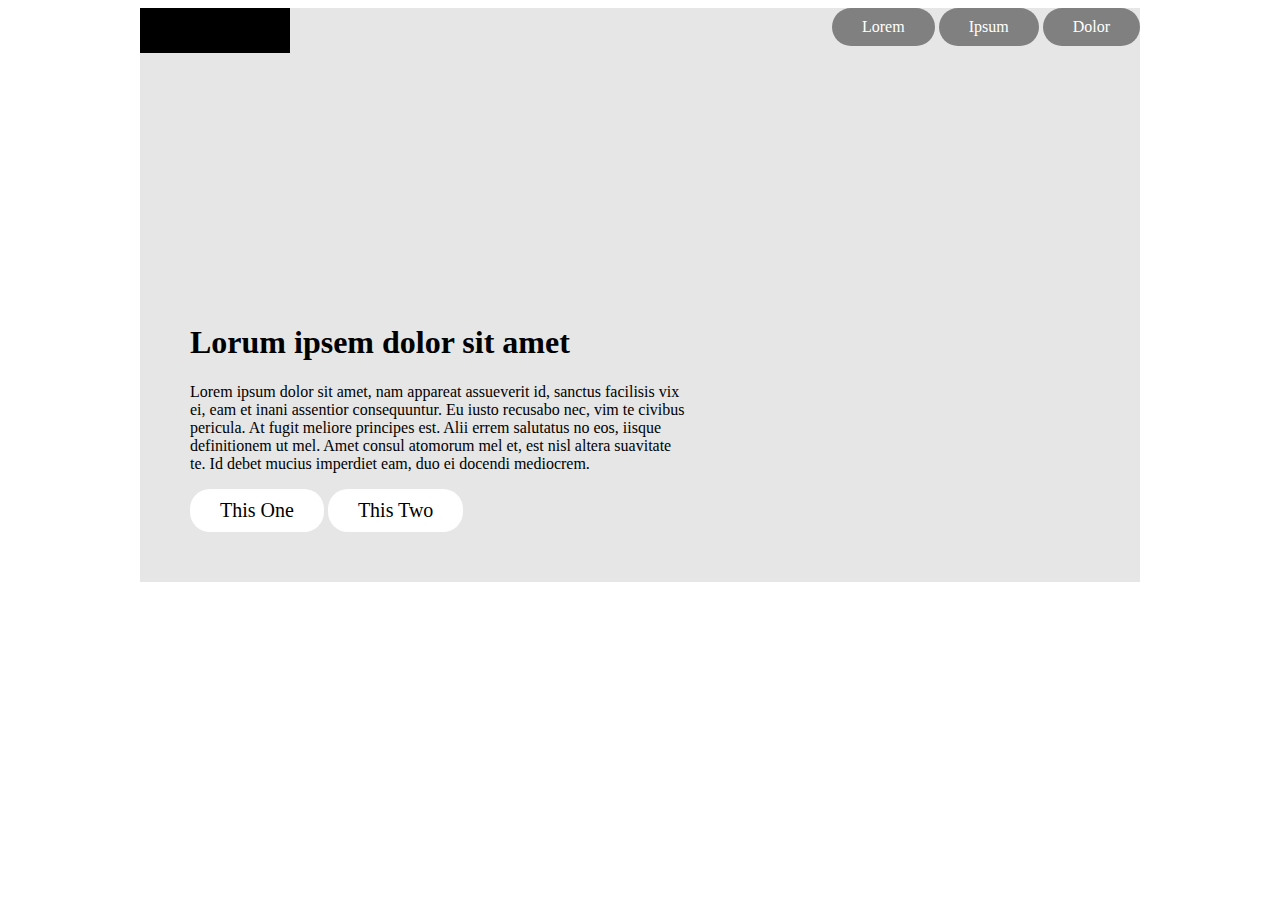
==== layout-practice/index.html @ e88c573a "layout practice with css" ====
<!DOCTYPE>
<html>
    <head>
        <title>Layout Practice</title>
        <link rel="stylesheet" href="layout.css"/> 
    </head>
    <body>
        <div class="main-container">
            <div class="promo-container">
                <header>
                    <div class="branding"></div>
                        <nav>
                            <a class="pill-button" href="#">Lorem</a>
                            <a class="pill-button" href="#">Ipsum</a>
                            <a class="pill-button" href="#">Dolor</a>
                        </nav>
                </header>
                <section id="big-promo">
                    <div class="promo-message">
                        <h1>Lorum ipsem dolor sit amet</h1>
                                <p>Lorem ipsum dolor sit amet, nam appareat assueverit id, sanctus facilisis vix ei, eam et inani assentior consequuntur. Eu iusto recusabo nec, vim te civibus pericula. At fugit meliore principes est. Alii errem salutatus no eos, iisque definitionem ut mel. Amet consul atomorum mel et, est nisl altera suavitate te. Id debet mucius imperdiet eam, duo ei docendi mediocrem.
                                </p>
                        <div>
                            <a class="pill-button promo" href="#">This One</a>
                            <a class="pill-button promo" href="#">This Two</a>
                        </div>
                    </div>
                </section>
            </div>
        </div>
    </body>
</html>
---- layout-practice/layout.css ----
* {
    box-sizing: border-box;
}

.main-container {
    width: 1000px;
    margin: 0 auto 0 auto;
    
}

.promo-container {
    background: #E6E6E6;
}

header {
    display: flex;
}

.branding {
    background-color: black;
    width: 150px;
    height: 45px;
    margin-right: auto; 
}


.pill-button {
    display: inline-block;
    background: gray;
    padding: 10px 30px;
    border-radius: 20px;
    color: white;
    text-decoration: none;
}

.promo {
    background: white;
    color: black;
    font-size: 20px;
}

/* big promo */

#big-promo {
    padding-top: 200px;
}

.promo-message {
    width: 60%;
    padding: 50px;    
    
}
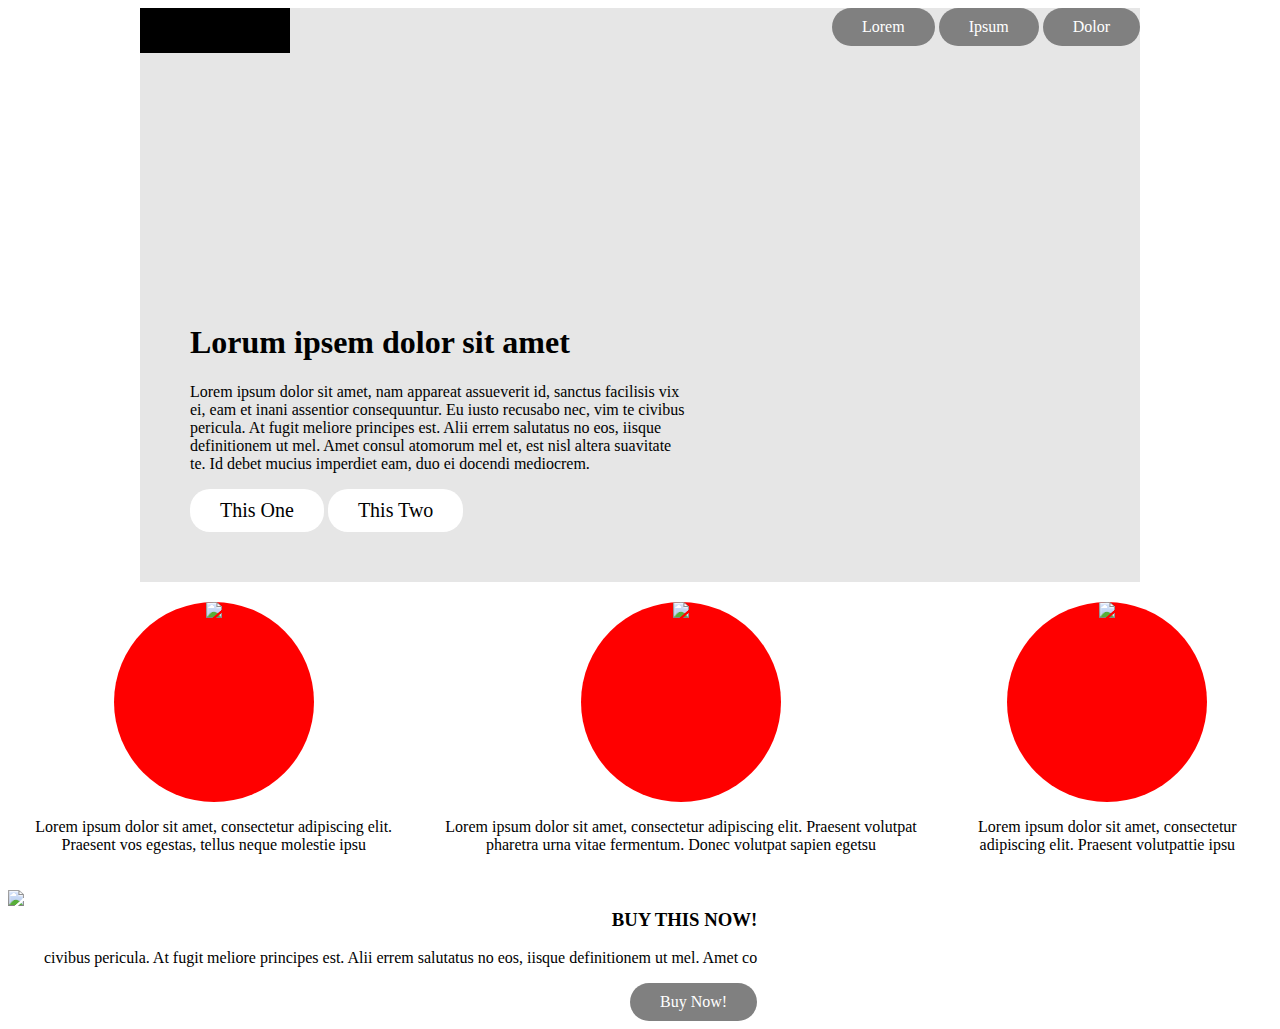
==== commit f8ca85d9: "x" ====
--- a/layout-practice/index.html
+++ b/layout-practice/index.html
@@ -26,7 +26,44 @@
                         </div>
                     </div>
                 </section>
+                
             </div>
+        </div>
+            
+            <section>
+                    <div class="product-feature">
+                        <div class="feature">
+                            <div class="feature-image">
+                                <img src="http://placehold.it/200x200">
+                        </div>
+                                <p>Lorem ipsum dolor sit amet, consectetur adipiscing elit. Praesent vos egestas, tellus neque molestie ipsu</p>
+                            </div>
+                        
+                            <div class="feature">
+                            <div class="feature-image">
+                                <img src="http://placehold.it/200x200">
+                                </div>
+                                <p>Lorem ipsum dolor sit amet, consectetur adipiscing elit. Praesent volutpat pharetra urna vitae fermentum. Donec volutpat sapien egetsu</p>
+                                </div>
+                            
+                                <div class="feature">
+                            <div class="feature-image">
+                                <img src="http://placehold.it/200x200">
+                                </div>
+                                <p>Lorem ipsum dolor sit amet, consectetur adipiscing elit. Praesent volutpattie ipsu</p>
+                                </div>        
+                        </div>
+                <div class="product-buy-it-now">
+                    <div class="product-image">
+                        <img src="http://placehold.it/465x275">
+                    </div>
+                    <div class="product-info">
+                        <h3>BUY THIS NOW!</h3>
+                        <p> civibus pericula. At fugit meliore principes est. Alii errem salutatus no eos, iisque definitionem ut mel. Amet co</p>
+                        <a class="pill-button" href="#">Buy Now!</a>
+                    </div>
+                    </div>
+            </section>
         </div>
     </body>
 </html>--- a/layout-practice/layout.css
+++ b/layout-practice/layout.css
@@ -47,7 +47,33 @@
 
 .promo-message {
     width: 60%;
-    padding: 50px;    
-    
+    padding: 50px;     
 }
-    +
+.product-feature, .product-buy-it-now {
+    display: flex;
+
+}
+
+.feature {
+    text-align: center;
+    padding: 20px;
+}
+
+.feature-image {
+    background: red;
+    width: 200px;
+    height: 200px;
+    margin: 0 auto 0 auto;
+    border-radius: 50%;
+    overflow: hidden;
+}
+
+.product-buy-it-now {
+    allign items: center;
+}
+.product-info {
+    text-align: right;
+    padding-left: 20px;
+}
+
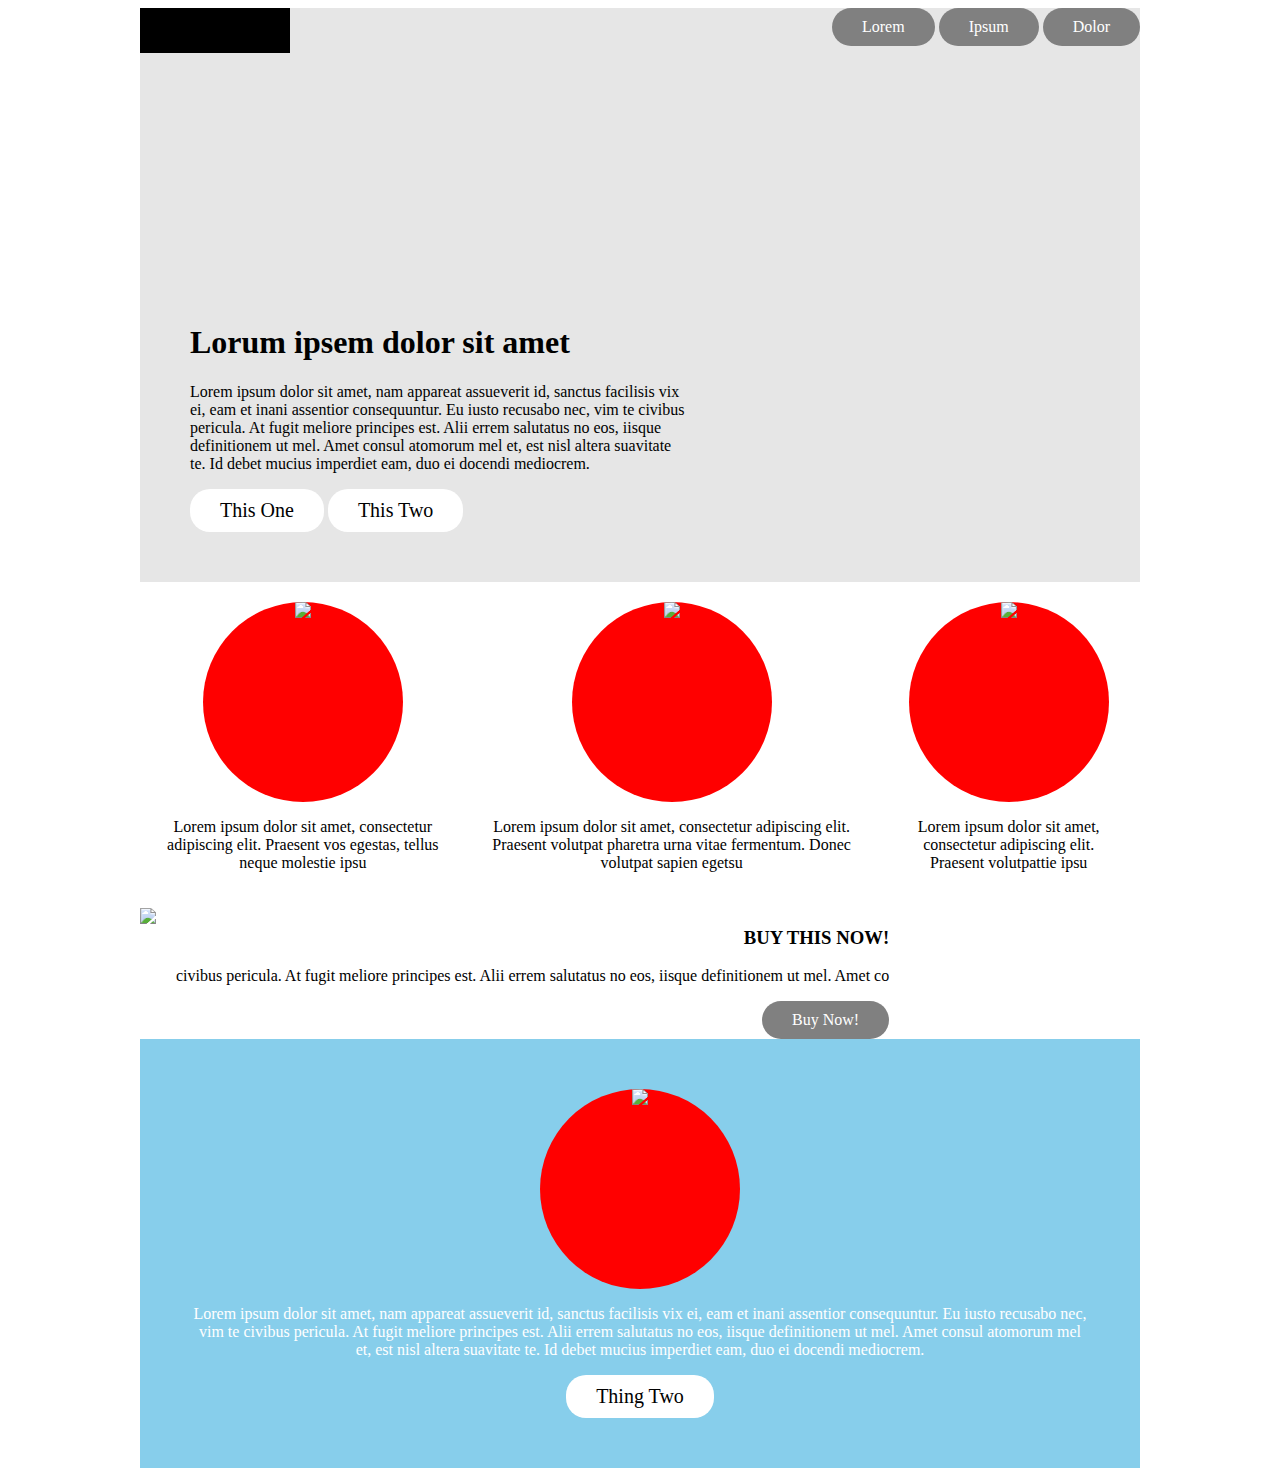
==== commit 0288d771: "final" ====
--- a/layout-practice/index.html
+++ b/layout-practice/index.html
@@ -28,7 +28,6 @@
                 </section>
                 
             </div>
-        </div>
             
             <section>
                     <div class="product-feature">
@@ -64,6 +63,17 @@
                     </div>
                     </div>
             </section>
+            
+            <section id="product-reviews" >
+            
+                 <div class="feature-image">
+                                <img src="http://placehold.it/200x200">
+                        </div>
+                <p>Lorem ipsum dolor sit amet, nam appareat assueverit id, sanctus facilisis vix ei, eam et inani assentior consequuntur. Eu iusto recusabo nec, vim te civibus pericula. At fugit meliore principes est. Alii errem salutatus no eos, iisque definitionem ut mel. Amet consul atomorum mel et, est nisl altera suavitate te. Id debet mucius imperdiet eam, duo ei docendi mediocrem.
+                                </p>
+                 <a class="pill-button promo" href="#">Thing Two</a>
+            
+            </section>
         </div>
     </body>
 </html>--- a/layout-practice/layout.css
+++ b/layout-practice/layout.css
@@ -70,10 +70,18 @@
 }
 
 .product-buy-it-now {
-    allign items: center;
+    allign-items: center;
+    
 }
 .product-info {
     text-align: right;
-    padding-left: 20px;
+    padding-left: 20px;    
 }
 
+#product-reviews {
+    background: skyblue;
+    color: white;
+    text-align: center;
+    padding: 50px;
+
+}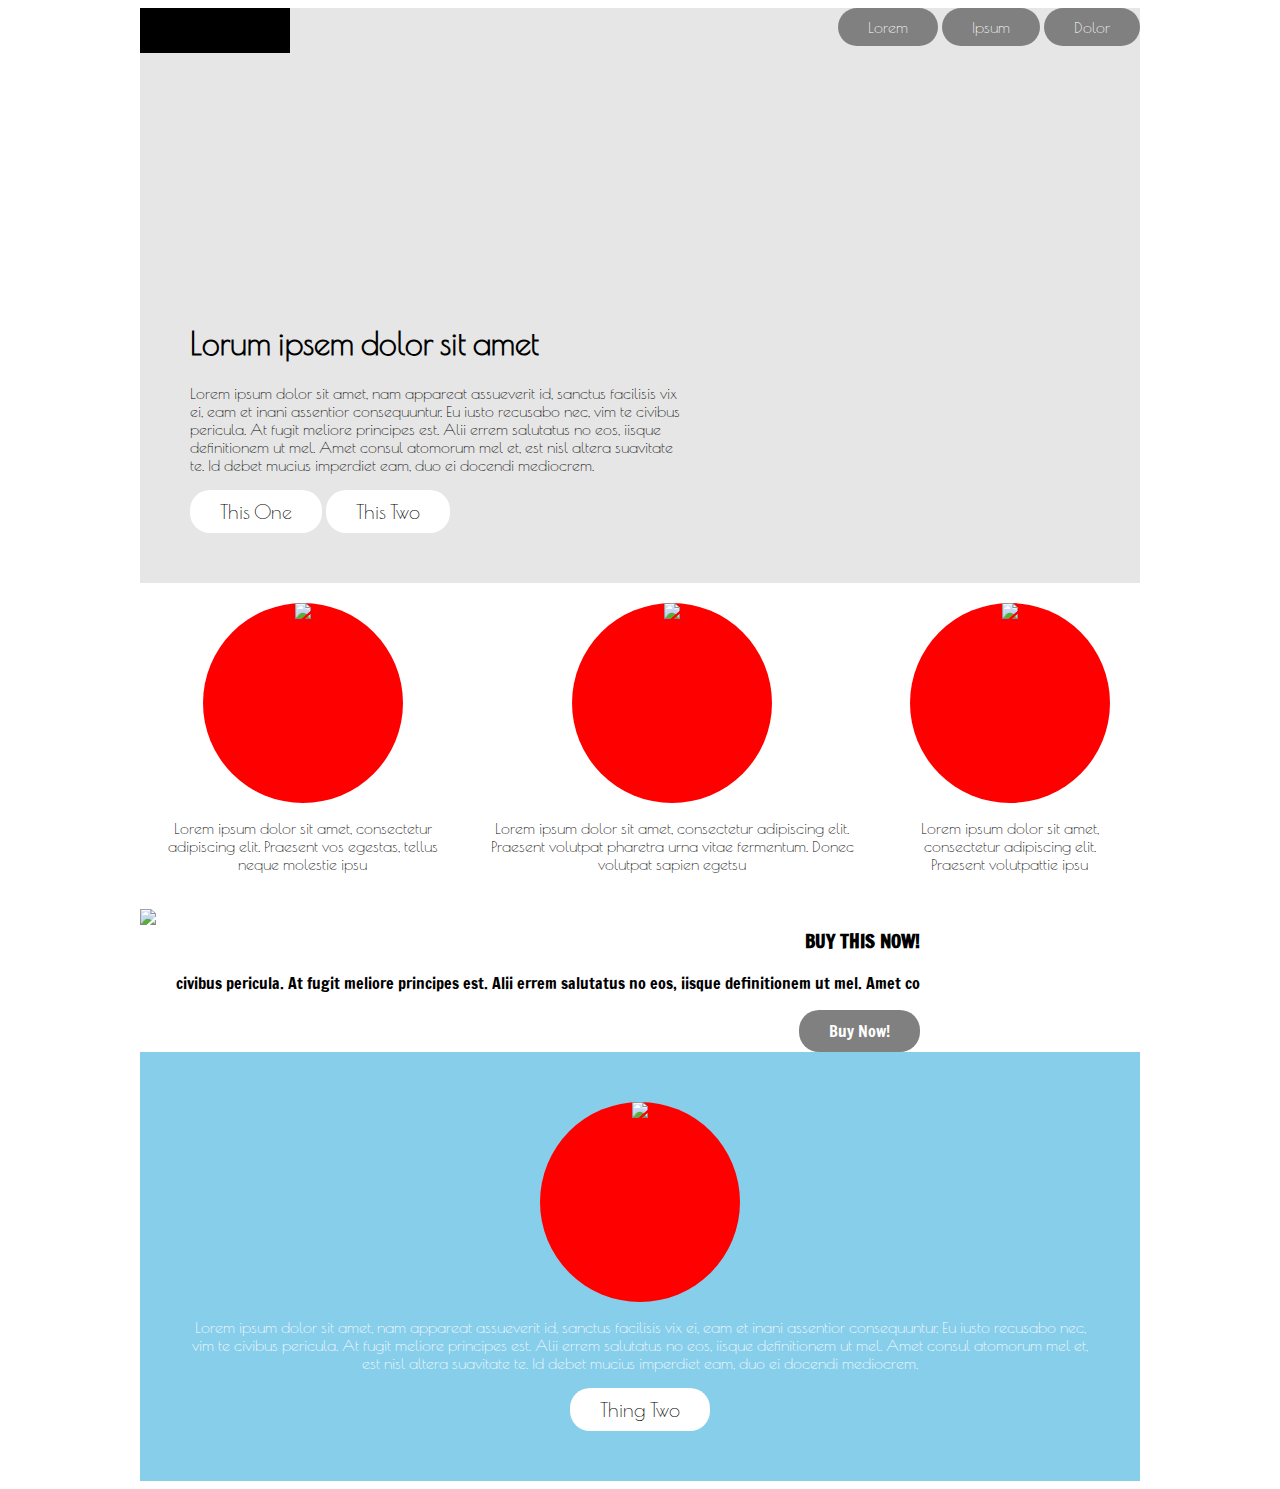
==== commit 148cd1c1: "google fonts" ====
--- a/layout-practice/index.html
+++ b/layout-practice/index.html
@@ -3,6 +3,7 @@
     <head>
         <title>Layout Practice</title>
         <link rel="stylesheet" href="layout.css"/> 
+        <link href='https://fonts.googleapis.com/css?family=Poiret+One|Francois+One&subset=latin,latin-ext' rel='stylesheet' type='text/css'>
     </head>
     <body>
         <div class="main-container">
--- a/layout-practice/layout.css
+++ b/layout-practice/layout.css
@@ -5,6 +5,7 @@
 .main-container {
     width: 1000px;
     margin: 0 auto 0 auto;
+    font-family: 'Poiret One', cursive;
     
 }
 
@@ -47,7 +48,7 @@
 
 .promo-message {
     width: 60%;
-    padding: 50px;     
+    padding: 50px;  
 }
 
 .product-feature, .product-buy-it-now {
@@ -75,7 +76,8 @@
 }
 .product-info {
     text-align: right;
-    padding-left: 20px;    
+    padding-left: 20px;   
+    font-family: 'Francois One', sans-serif;
 }
 
 #product-reviews {
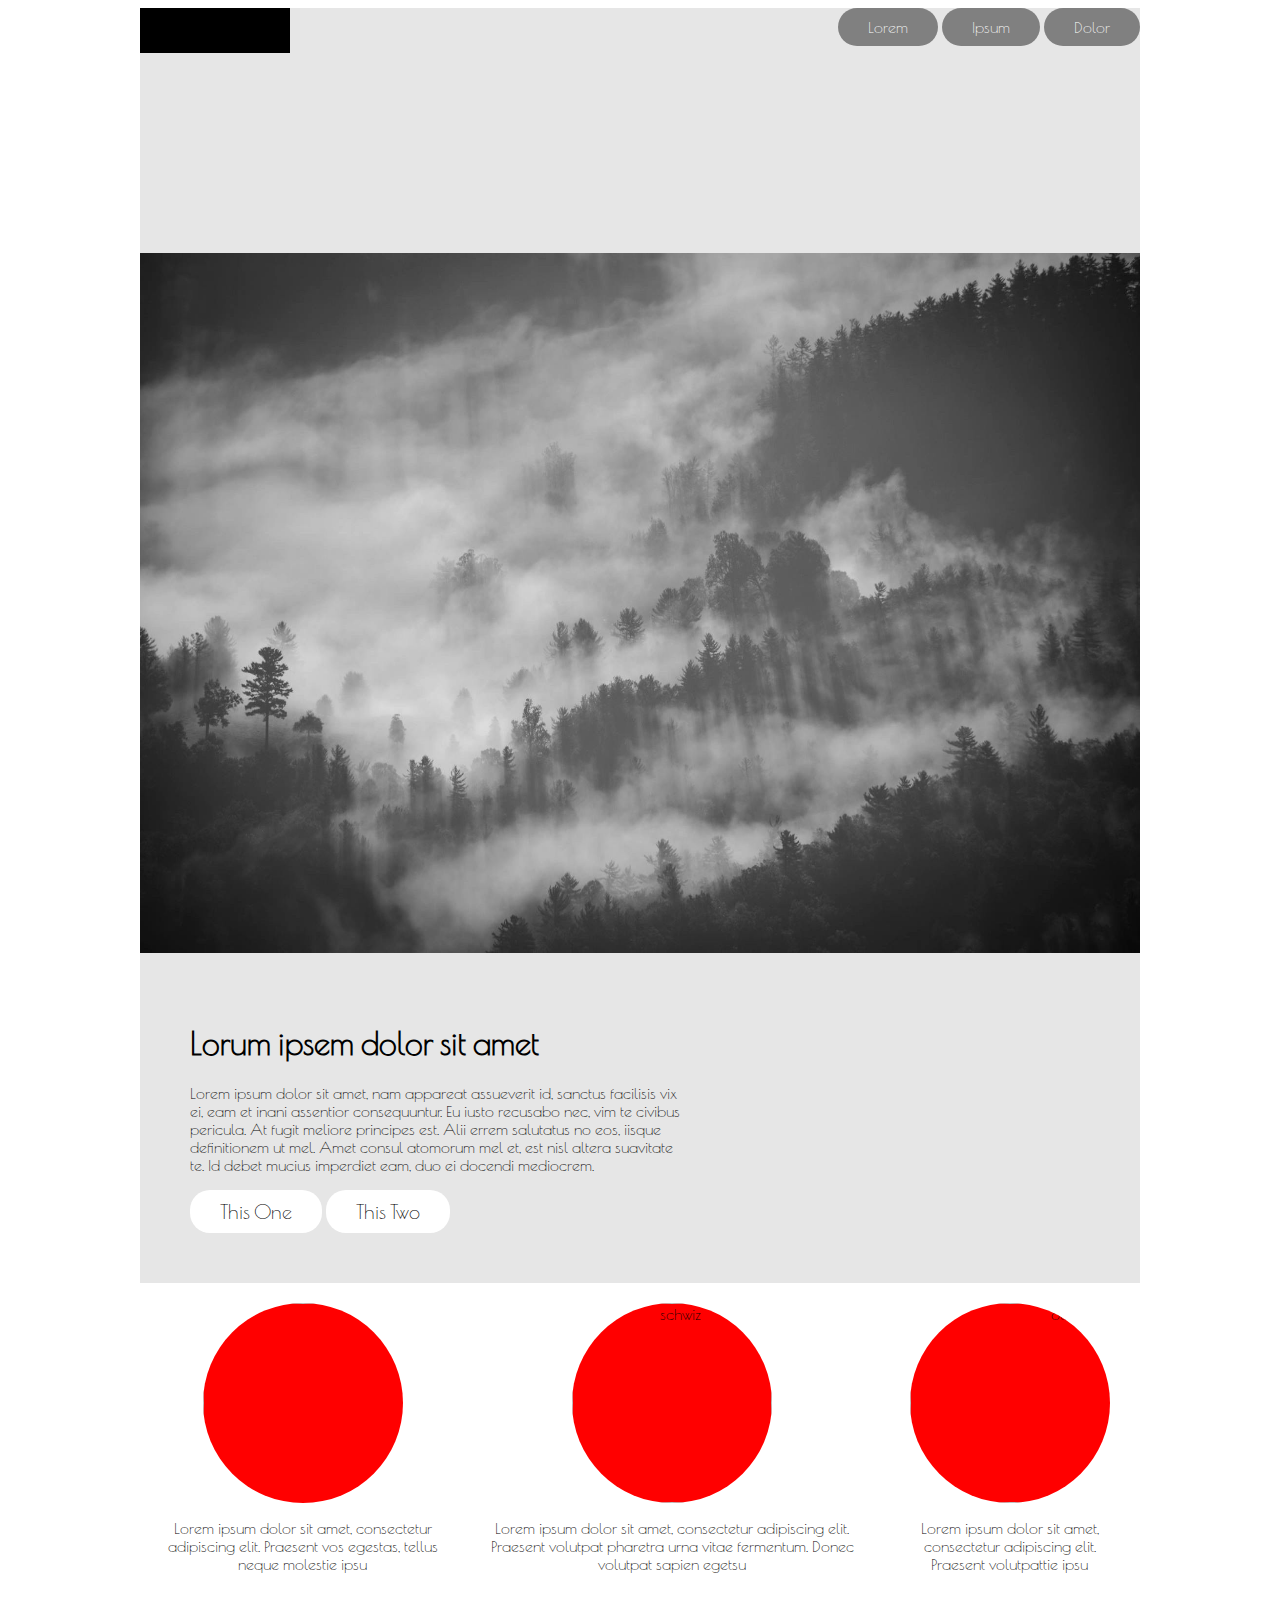
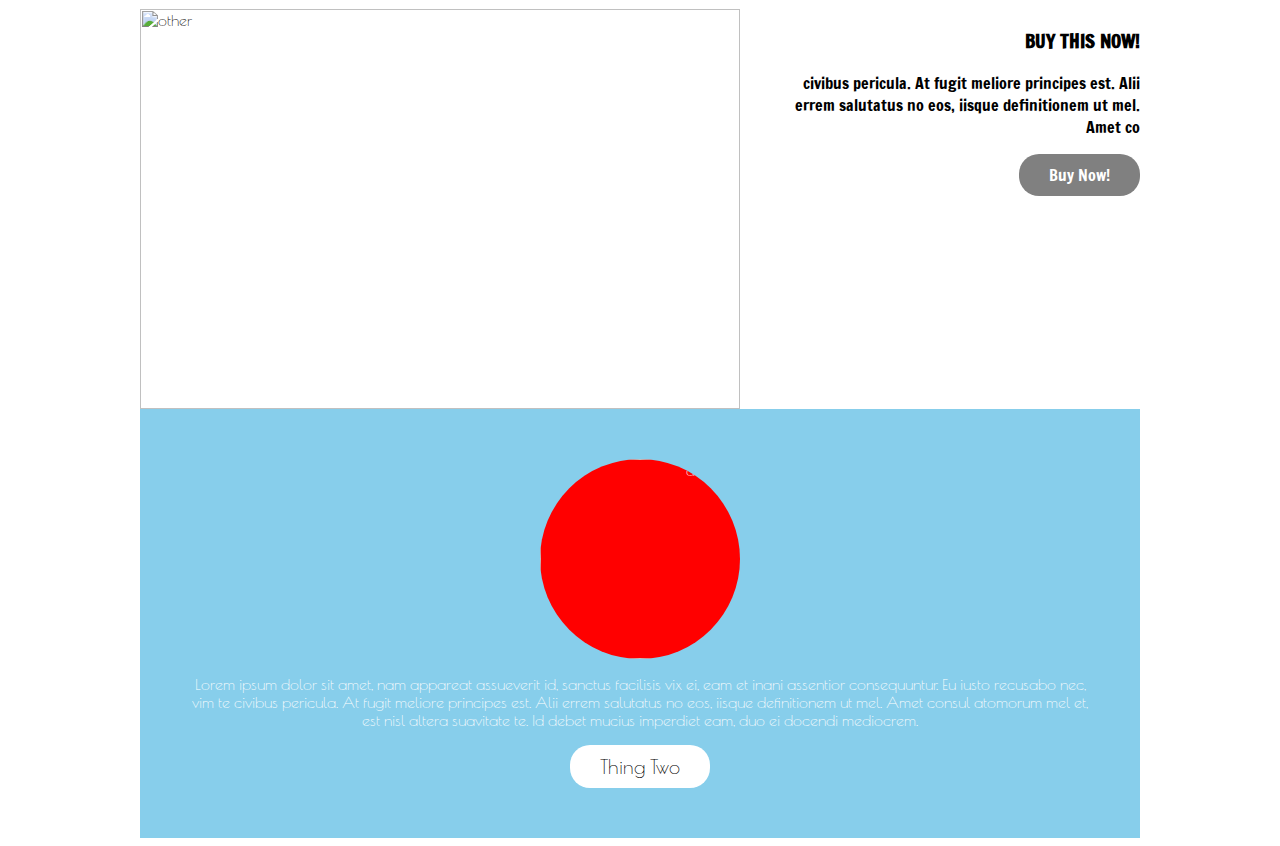
==== commit 51bad796: "yo, its the mothafuckin assignment yeahhhh" ====
--- a/layout-practice/index.html
+++ b/layout-practice/index.html
@@ -17,6 +17,7 @@
                         </nav>
                 </header>
                 <section id="big-promo">
+                    <img src="mtphoto.jpg" alt="MoutainPhoto" style="width:1000px;height: 700px;">
                     <div class="promo-message">
                         <h1>Lorum ipsem dolor sit amet</h1>
                                 <p>Lorem ipsum dolor sit amet, nam appareat assueverit id, sanctus facilisis vix ei, eam et inani assentior consequuntur. Eu iusto recusabo nec, vim te civibus pericula. At fugit meliore principes est. Alii errem salutatus no eos, iisque definitionem ut mel. Amet consul atomorum mel et, est nisl altera suavitate te. Id debet mucius imperdiet eam, duo ei docendi mediocrem.
@@ -34,29 +35,28 @@
                     <div class="product-feature">
                         <div class="feature">
                             <div class="feature-image">
-                                <img src="http://placehold.it/200x200">
+                                <img src="trees.jpg" alt="trees" style="width:400px;height: 400px;">
                         </div>
                                 <p>Lorem ipsum dolor sit amet, consectetur adipiscing elit. Praesent vos egestas, tellus neque molestie ipsu</p>
                             </div>
                         
                             <div class="feature">
                             <div class="feature-image">
-                                <img src="http://placehold.it/200x200">
+                                <img src="Schwitz.jpg" alt="schwiz" style="width:200px;height: 200px;">
                                 </div>
                                 <p>Lorem ipsum dolor sit amet, consectetur adipiscing elit. Praesent volutpat pharetra urna vitae fermentum. Donec volutpat sapien egetsu</p>
                                 </div>
                             
                                 <div class="feature">
                             <div class="feature-image">
-                                <img src="http://placehold.it/200x200">
+                                <img src="NG7A3625.jpg" alt="other" style="width:300px; height: 200px">
                                 </div>
                                 <p>Lorem ipsum dolor sit amet, consectetur adipiscing elit. Praesent volutpattie ipsu</p>
                                 </div>        
                         </div>
                 <div class="product-buy-it-now">
                     <div class="product-image">
-                        <img src="http://placehold.it/465x275">
-                    </div>
+                            <img src="NG7A3073%20copy.jpg" alt="other" style="width:600px; height: 400px">                    </div>
                     <div class="product-info">
                         <h3>BUY THIS NOW!</h3>
                         <p> civibus pericula. At fugit meliore principes est. Alii errem salutatus no eos, iisque definitionem ut mel. Amet co</p>
@@ -68,7 +68,7 @@
             <section id="product-reviews" >
             
                  <div class="feature-image">
-                                <img src="http://placehold.it/200x200">
+                                 <img src="Dak.jpg" alt="dak" style="width:300px; height: 200px">
                         </div>
                 <p>Lorem ipsum dolor sit amet, nam appareat assueverit id, sanctus facilisis vix ei, eam et inani assentior consequuntur. Eu iusto recusabo nec, vim te civibus pericula. At fugit meliore principes est. Alii errem salutatus no eos, iisque definitionem ut mel. Amet consul atomorum mel et, est nisl altera suavitate te. Id debet mucius imperdiet eam, duo ei docendi mediocrem.
                                 </p>
--- a/layout-practice/layout.css
+++ b/layout-practice/layout.css
@@ -7,6 +7,10 @@
     margin: 0 auto 0 auto;
     font-family: 'Poiret One', cursive;
     
+}
+
+a:hover {
+    color: hotpink;
 }
 
 .promo-container {
